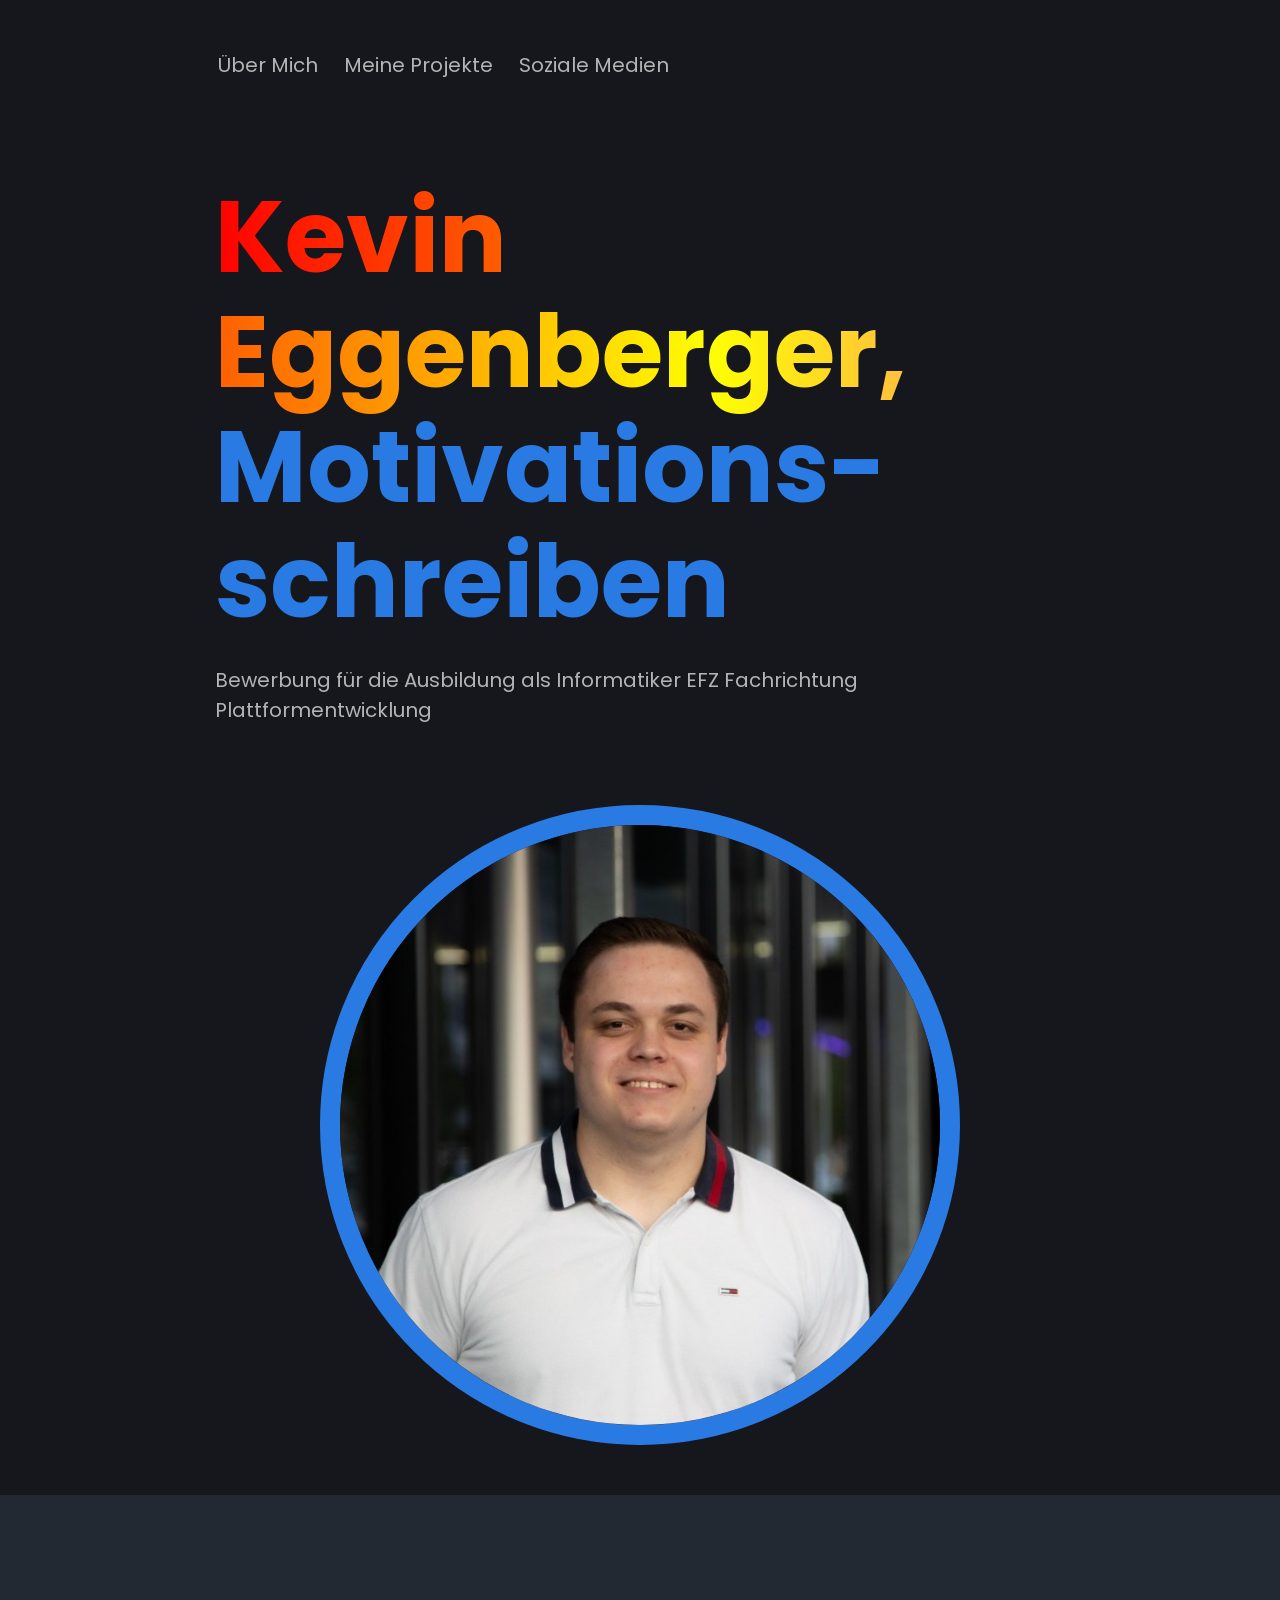
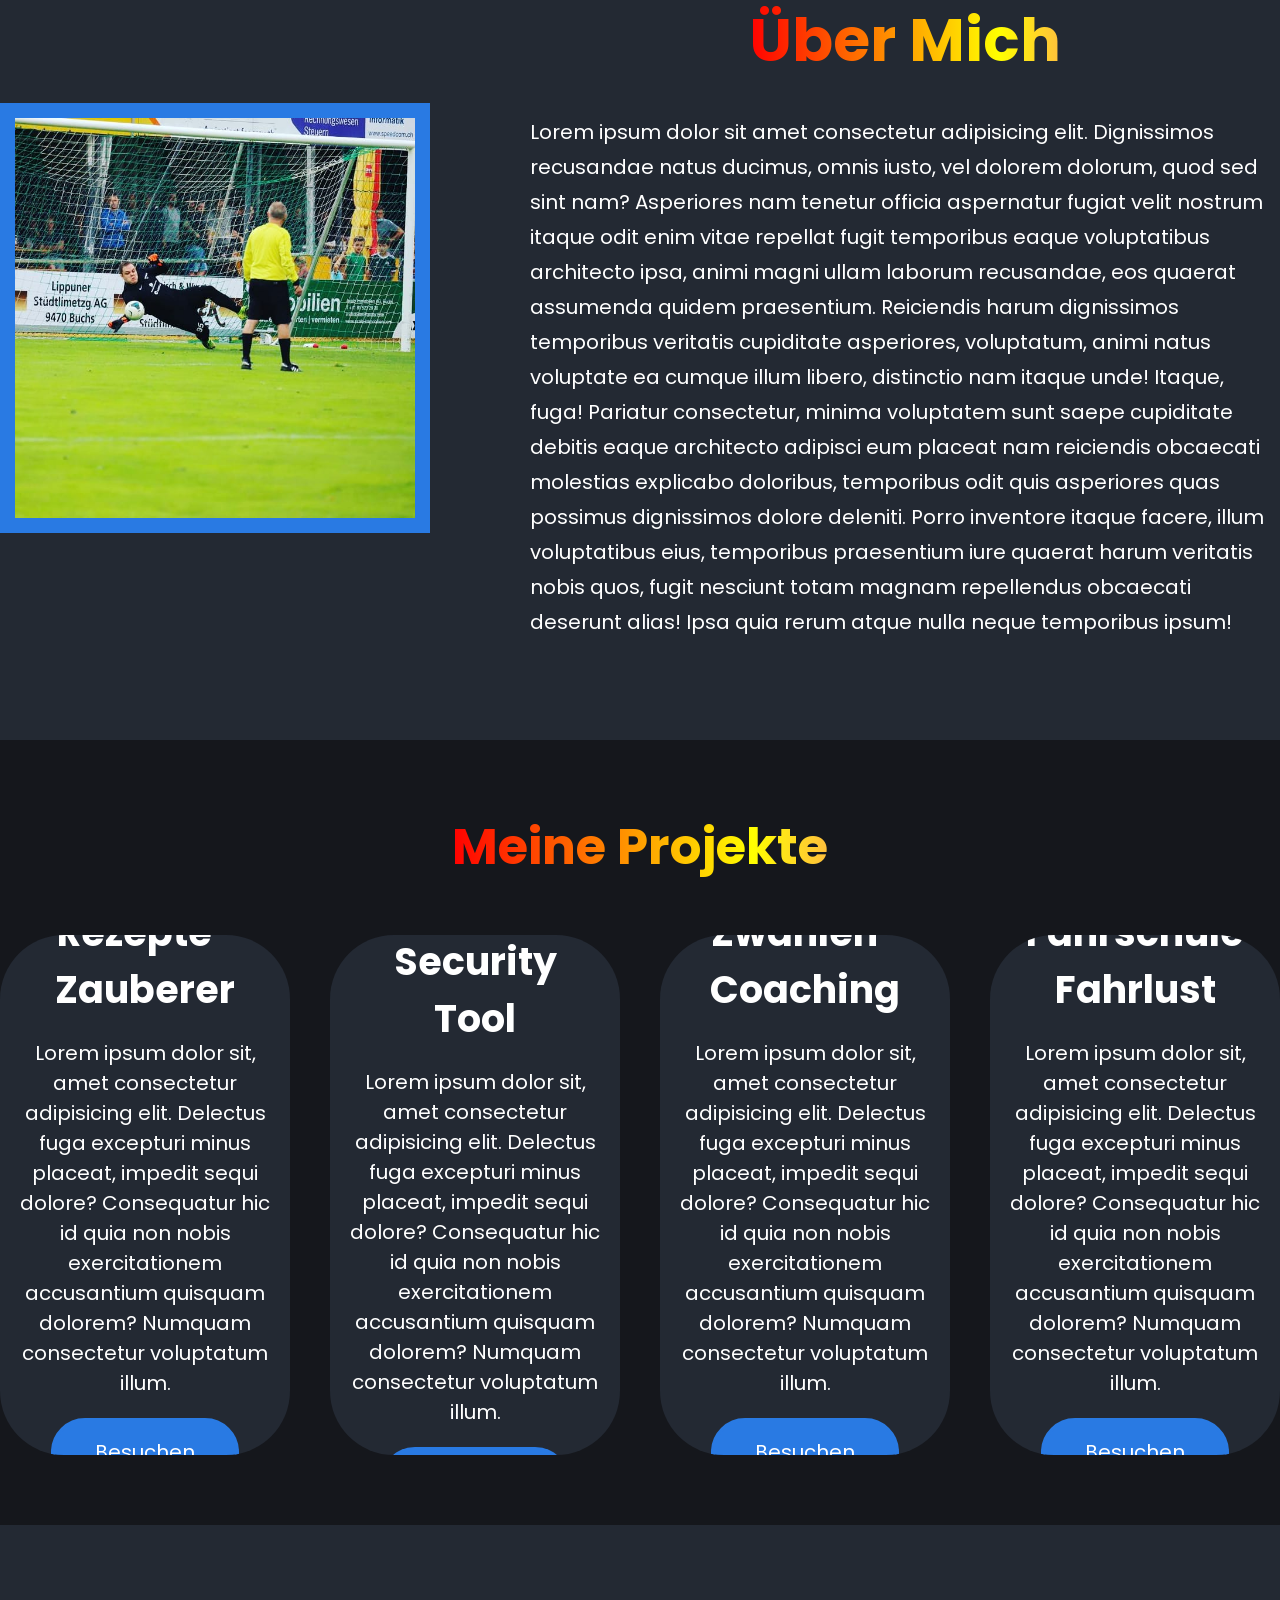
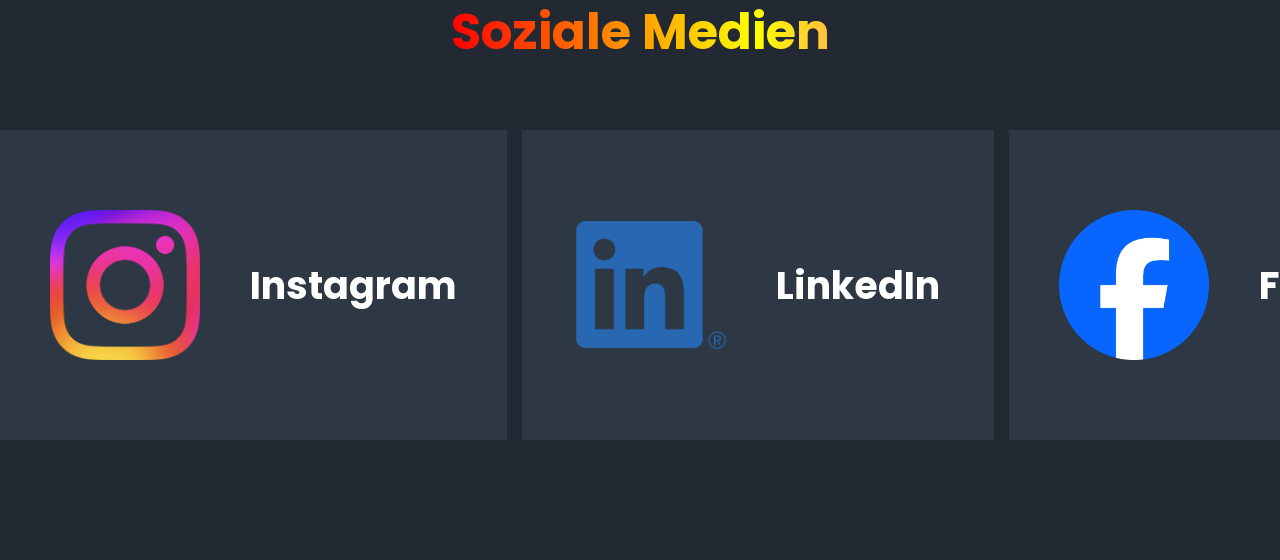
==== index.html @ 4d42ec19 "Rename portfolio.html to index.html for GitHub Pages" ====
<!DOCTYPE html>
<html lang="de">
  <head>
    <meta charset="UTF-8" />
    <meta name="viewport" content="width=device-width, initial-scale=1.0" />
    <title>Portfolio Kevin Eggenberger</title>
    <link rel="stylesheet" href="general_settings.css" />
    <link rel="stylesheet" href="header.css" />
    <link rel="stylesheet" href="about_me.css" />
    <link rel="stylesheet" href="services.css" />
    <link rel="stylesheet" href="top_button.css" />
    <link rel="stylesheet" href="footer.css" />

    <link
      rel="stylesheet"
      href="https://fonts.googleapis.com/css2?family=Material+Symbols+Rounded:opsz,wght,FILL,GRAD@20..48,100..700,0..1,-50..200"
    />
  </head>
  <body>
    <!--backToTopBtn-->
    <button id="backToTopBtn" onclick="scrollToTop()">Back to Top</button>
    <script src="top_button.js"></script>

    <header>
      <div class="header_text">
        <nav>
          <input type="checkbox" id="toggle_button" />
          <label for="toggle_button">
            <span class="material-symbols-rounded">menu</span>
          </label>
          <ul>
            <li><a href="#about_me_section">Über Mich</a></li>
            <li><a href="#projects_section">Meine Projekte</a></li>
            <li><a href="#social_medias_section">Soziale Medien</a></li>
          </ul>
        </nav>
        <h1>
          <span id="gradient-h1">Kevin Eggenberger, <br /></span>
          <span style="color: var(--main-brand-color)"
            >Motivations-<br />schreiben</span
          >
        </h1>
        <p class="subheading">
          Bewerbung für die Ausbildung als Informatiker EFZ Fachrichtung
          Plattformentwicklung<br />
          <br />
        </p>
      </div>
      <div class="circle">
        <img src="images/bewerbungsfoto 800.jpg" alt="Kevin Eggenberger" />
      </div>
    </header>
    <section id="about_me_section">
      <img src="images/werdenbergercup.jpg" alt="This is ME!" />
      <div class="about_me_container">
        <h2><span id="gradient-h2"> Über Mich </span></h2>
        <p>
          Lorem ipsum dolor sit amet consectetur adipisicing elit. Dignissimos
          recusandae natus ducimus, omnis iusto, vel dolorem dolorum, quod sed
          sint nam? Asperiores nam tenetur officia aspernatur fugiat velit
          nostrum itaque odit enim vitae repellat fugit temporibus eaque
          voluptatibus architecto ipsa, animi magni ullam laborum recusandae,
          eos quaerat assumenda quidem praesentium. Reiciendis harum dignissimos
          temporibus veritatis cupiditate asperiores, voluptatum, animi natus
          voluptate ea cumque illum libero, distinctio nam itaque unde! Itaque,
          fuga! Pariatur consectetur, minima voluptatem sunt saepe cupiditate
          debitis eaque architecto adipisci eum placeat nam reiciendis obcaecati
          molestias explicabo doloribus, temporibus odit quis asperiores quas
          possimus dignissimos dolore deleniti. Porro inventore itaque facere,
          illum voluptatibus eius, temporibus praesentium iure quaerat harum
          veritatis nobis quos, fugit nesciunt totam magnam repellendus
          obcaecati deserunt alias! Ipsa quia rerum atque nulla neque temporibus
          ipsum!
        </p>
      </div>
    </section>
    <section id="projects_section">
      <h2><span id="gradient-h2">Meine Projekte</span></h2>
      <div class="flex_container">
        <div class="card" id="animated-border1">
          <h3>Rezepte-Zauberer</h3>
          <p>
            Lorem ipsum dolor sit, amet consectetur adipisicing elit. Delectus
            fuga excepturi minus placeat, impedit sequi dolore? Consequatur hic
            id quia non nobis exercitationem accusantium quisquam dolorem?
            Numquam consectetur voluptatum illum.
          </p>
          <a
            href="https://kevineggenberger.github.io/rezept-zauberer/"
            target="_blank"
            >Besuchen</a
          >
        </div>
        <div class="card" id="animated-border2">
          <h3>Cyber-Security Tool</h3>
          <p>
            Lorem ipsum dolor sit, amet consectetur adipisicing elit. Delectus
            fuga excepturi minus placeat, impedit sequi dolore? Consequatur hic
            id quia non nobis exercitationem accusantium quisquam dolorem?
            Numquam consectetur voluptatum illum.
          </p>
          <a
            href="https://kevineggenberger.github.io/CyberSecurityTool/"
            target="_blank"
            >Besuchen</a
          >
        </div>
        <div class="card" id="animated-border3">
          <h3>Zwahlen-Coaching</h3>
          <p>
            Lorem ipsum dolor sit, amet consectetur adipisicing elit. Delectus
            fuga excepturi minus placeat, impedit sequi dolore? Consequatur hic
            id quia non nobis exercitationem accusantium quisquam dolorem?
            Numquam consectetur voluptatum illum.
          </p>
          <a href="https://www.zwahlen-coaching.ch/" target="_blank"
            >Besuchen</a
          >
        </div>
        <div class="card" id="animated-border4">
          <h3>Fahrschule Fahrlust</h3>
          <p>
            Lorem ipsum dolor sit, amet consectetur adipisicing elit. Delectus
            fuga excepturi minus placeat, impedit sequi dolore? Consequatur hic
            id quia non nobis exercitationem accusantium quisquam dolorem?
            Numquam consectetur voluptatum illum.
          </p>
          <a href="https://www.fahrschule-fahrlust.li/" target="_blank"
            >Besuchen</a
          >
        </div>
      </div>
    </section>
    <footer id="social_medias_section">
      <h2><span id="gradient-h2"> Soziale Medien </span></h2>
      <div class="grid_container">
        <a href="https://www.instagram.com/nivek.egb/" target="_blank">
          <div id="item1" class="grid_item">
            <img
              src="images/Instagram_Glyph_Gradient.png"
              alt="Instagram Logo"
            />
            <div>
              <h3>Instagram</h3>
            </div>
          </div>
        </a>
        <a
          href="https://www.linkedin.com/in/kevin-eggenberger-a21a35196/"
          target="_blank"
        >
          <div id="item2" class="grid_item">
            <img src="images/schmutz.png" alt="LinkedIn Logo" />
            <div>
              <h3>LinkedIn</h3>
            </div>
          </div>
        </a>
        <a
          href="https://www.facebook.com/kevin.eggenberger.3/?locale=de_DE"
          target="_blank"
        >
          <div id="item4" class="grid_item">
            <img src="images/Facebook_Logo_Primary.png" alt="LinkedIn Logo" />
            <div>
              <h3>Facebook</h3>
            </div>
          </div>
        </a>
      </div>
    </footer>
  </body>
</html>

<!-- weitere Anpassungen:
 Meine Projekte auf Github hochladen und verlinken auf diese CTA's
  Im Footer die Social Media Icons verlinken auf meine Profile
  Im About Me Abschnitt noch mehr über mich schreiben
  Im Header evtl. noch ein paar Animationen einbauen
  Favicon hinzufügen
-->
---- general_settings.css ----
@import url('https://fonts.googleapis.com/css2?family=Poppins:ital,wght@0,100;0,200;0,300;0,400;0,500;0,600;0,700;0,800;0,900;1,100;1,200;1,300;1,400;1,500;1,600;1,700;1,800;1,900&display=swap');
:root{
    --main-brand-color: #297ae3;
    --primary-color: #15171C;
    --secondary-color: #232933;
    --light-secondary-color: #2E3744;
    --text-color: white;
    --secondary-text-color: #B3B4B6;
}
*{
    margin: 0;
    padding: 0;
}
body{
    min-height: 100vh;
    background-color: var(--primary-color);
    font-family: 'Poppins', sans-serif;
    font-size: 20px;
    color: var(--text-color);
}
h1{
    font-size: 100px;
    line-height: 115%;
}
h3{
    font-size: 38px;
}
.subheading{
    margin-top: 25px;
    color: var(--secondary-text-color);
}
@media(max-width: 800px){
    h1{
        font-size: 12vw;
        text-align: center;
    }
    .subheading{
        text-align: center;
    }
}
---- header.css ----
header{
    padding: 50px 25px;
    display: flex;
    justify-content: center;
    align-items: center;
    gap: 0px;
    flex-wrap: wrap;
}
.header_text{
    width: 850px;
    margin-bottom: 50px;
}
#gradient-h1{
    background: linear-gradient(90deg, #ff0000, #ffff00, #ff00f3, #0033ff, #ff00c4, #ff0000);
    background-size: 400%;
    -webkit-text-fill-color: transparent;
    -webkit-background-clip: text;
    background-clip: text;
    animation: animate 10s linear infinite;
}
@keyframes animate{
    0%{
        background-position: 0%;
    }
    100%{
        background-position: 400%;
    }
}
.circle{
    height: 600px;
    width: 600px;

    max-height: 80vw;
    max-width: 80vw;

    overflow: hidden;
    border-radius: 50%;
    border: 20px solid var(--main-brand-color);

    display: flex;
    justify-content: center;
    align-items: center;
}
.circle img{
    width: 110%;
}
nav{
    margin-bottom: 100px;
}
nav ul{
    list-style: none;
    display: flex;
    gap: 20px;
}
nav a{
    color: var(--secondary-text-color);
    text-decoration: none;
    position: relative;
    padding: 3px;
}
nav a:hover{
    color: var(--text-color);
}
nav a::after{
    content: '';
    height: 2px;
    width: 0%;
    background: var(--main-brand-color);
    position: absolute;
    bottom: 0;
    left: 0;
    transition: 150ms ease-in-out;
}
nav a:hover::after{
    width: 100%;
}
#toggle_button{
    display: none;
}
label[for="toggle_button"]{
    display: none;
}
label[for="toggle_button"]{
    font-size: 40px;
}
@media(max-width: 800px){
    nav{
        position: fixed;
        top: 0;
        left: 0;
        background-color: var(--secondary-color);
        padding: 15px;
        border-radius: 0 0 25px 0;
    }
    nav ul{
        display: none;
        flex-direction: column;
    }
    #toggle_button:checked ~ ul{
        display: flex;
    }
    label[for="toggle_button"]{
        display: block;
    }
}
---- about_me.css ----
#gradient-h2{
    background: linear-gradient(90deg, #ff0000, #ffff00, #ff00f3, #0033ff, #ff00c4, #ff0000);
    background-size: 400%;
    -webkit-text-fill-color: transparent;
    -webkit-background-clip: text;
    background-clip: text;
    animation: animate 10s linear infinite;
}


#about_me_section{
    padding: 100px 0;
    background-color: var(--secondary-color);
    display: flex;
    justify-content: center;
    align-items: center;
    gap: 100px;
    flex-wrap: wrap-reverse;
}


.about_me_container{
    width: 750px;
    max-width: 90%;
}
#about_me_section img{
    width: 400px;
    max-width: calc(90% - 30px);
    border: 15px solid var(--main-brand-color);
}
.about_me_container h2{
    font-size: 60px;
    text-align: center;
    margin-bottom: 30px;
}
.about_me_container p{
    text-align: left;
    line-height: 175%;
}
@media(max-width: 800px){
    #about_me_section{
        padding: 50px 0;    
    }
    .about_me_container h2{
        text-align: center;
        font-size: 12vw;
    }
}
---- services.css ----
#projects_section {
  padding: 70px 0;
  background-color: var(--primary-color);
}
#projects_section h2 {
  font-size: 50px;
  text-align: center;
}
.flex_container {
  margin-top: 50px;
  display: flex;
  gap: 40px;
  justify-content: center;
  flex-wrap: nowrap;
}

.card {
  height: 400px;
  width: 350px;
  max-width: calc(90% - 40px);
  background-color: var(--secondary-color);
  border-radius: 4rem;
  padding: 60px 20px;

  overflow: hidden;
  display: flex;
  flex-direction: column;
  justify-content: center;
  gap: 20px;
  position: relative;
}
.card * {
  text-align: center;
}
#animated-border1::before,
#animated-border2::before,
#animated-border3::before {
  content: "";
  position: absolute;
  top: -6px;
  left: -6px;
  height: calc(100% + 24px);
  width: calc(100% + 24px);
  background-color: red;
  z-index: -1;
  opacity: 0.5;
  transition: 0.3s;
  animation: animate-card 2s linear infinite;
  box-sizing: border-box;
}
#animated-border1:hover::before,
#animated-border2:hover::before,
#animated-border3:hover::before {
  height: calc(100% + 24px);
  width: calc(100% + 24px);
}
@keyframes animate-card {
  50% {
    filter: hue-rotate(350deg);
  }
}

.card a {
  background-color: var(--main-brand-color);
  width: min-content;
  padding: 15px 40px;
  border-radius: 50px;
  margin: 0 auto;
  text-decoration: none;
  color: var(--text-color);
  border: 4px solid var(--main-brand-color);
  transition: 150ms ease-in-out;
}
.card a:hover {
  background: transparent;
}
@media (max-width: 500px) {
  #projects_section h2 {
    font-size: 12vw;
  }
}
---- top_button.css ----
#backToTopBtn {
    font-family: 'Poppins', sans-serif;
    display: none;
    position: fixed;
    bottom: 20px;
    right: 20px;
    background-color: var(--main-brand-color);
    color: #fff;
    border: none;
    border-radius: 5px;
    padding: 10px 15px;
    cursor: pointer;
}
---- footer.css ----
footer {
  padding: 70px 0;
  background-color: var(--secondary-color);
}
footer h2 {
  font-size: 50px;
  text-align: center;
}
.grid_container {
  margin: 60px auto;
  width: 1500px;
  display: grid;
  grid-template-columns: 1fr 1fr 1fr;
  grid-template-rows: 300px;
  gap: 15px;
  grid-template-areas: "item1 item2 item4";
}
.grid_container a {
  text-decoration: none;
  color: inherit;
}
.grid_item {
  background-color: var(--light-secondary-color);
  display: flex;
  justify-content: center;
  align-items: center;
  padding: 50px;
  gap: 50px;
  height: 70%;
}
.grid_item img {
  max-height: 150px;
  max-width: 150px;
}
#item1 {
  grid-area: item1;
}
#item2 {
  grid-area: item2;
}
#item3 {
  grid-area: item3;
}
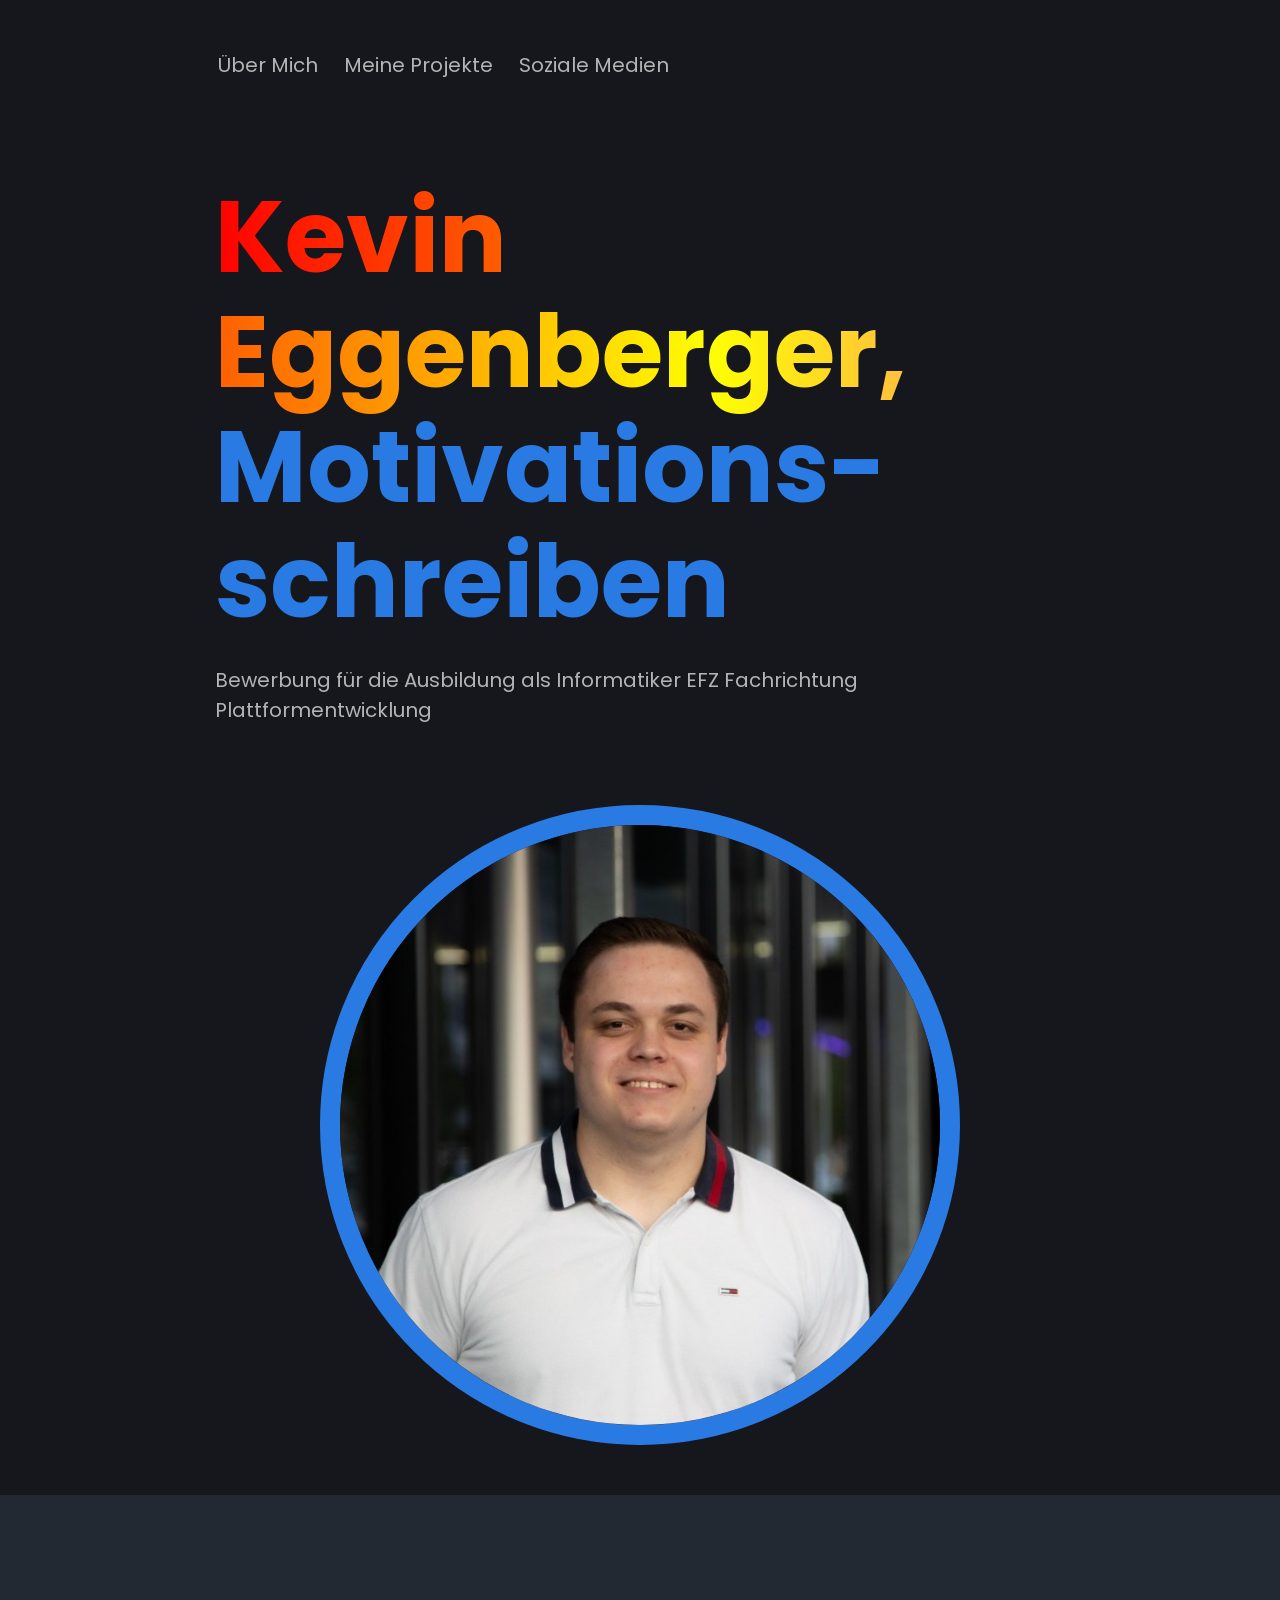
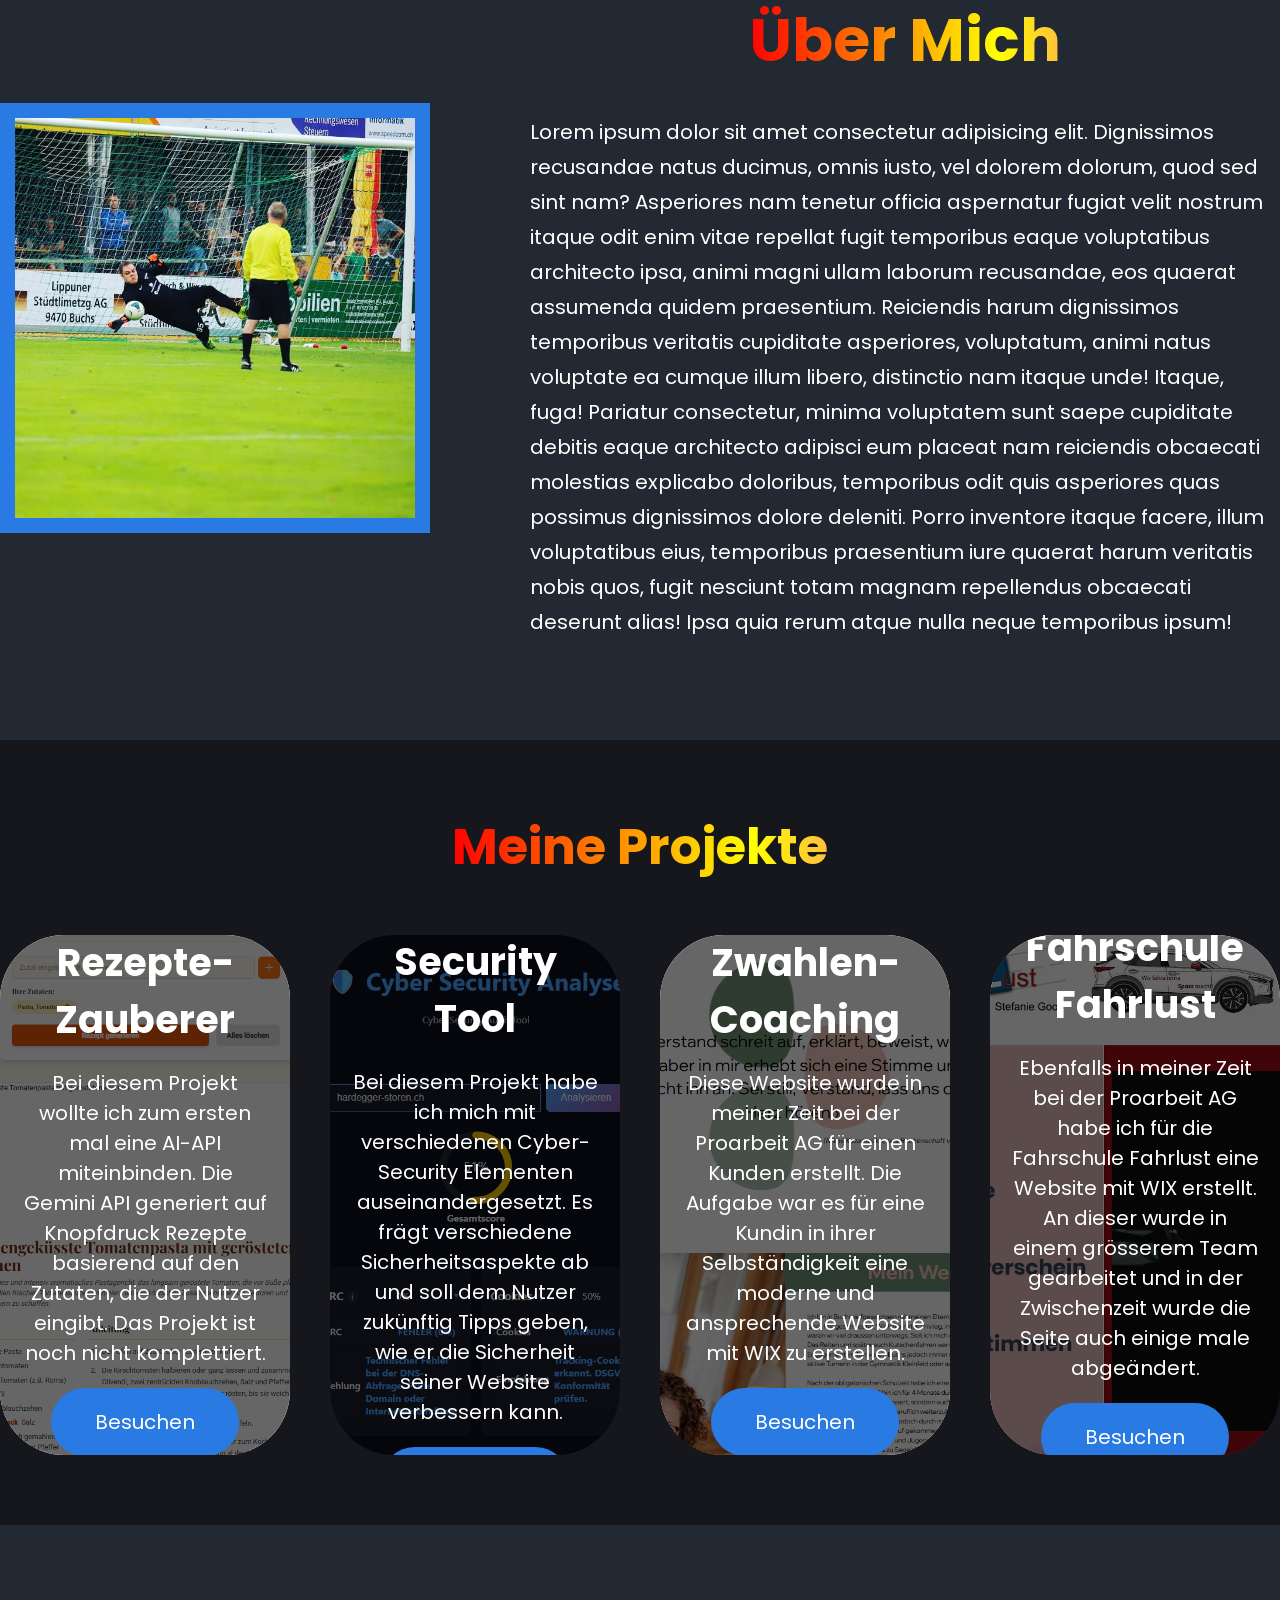
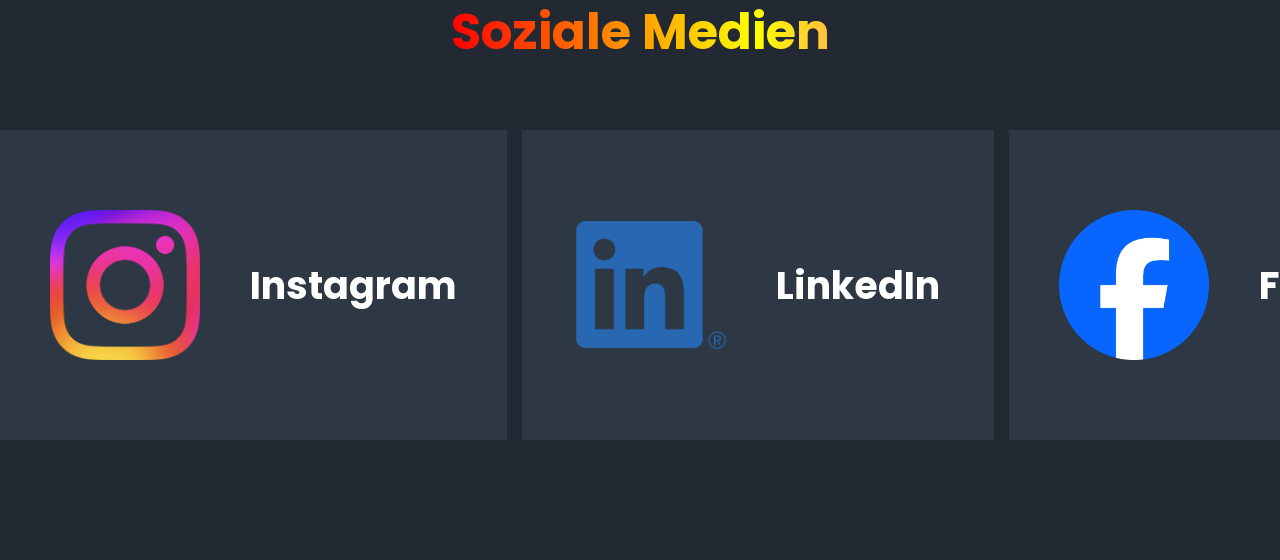
==== commit 45275974: "UI/UX and Text Changes" ====
--- a/index.html
+++ b/index.html
@@ -1,4 +1,4 @@
-<!DOCTYPE html>
+<!doctype html>
 <html lang="de">
   <head>
     <meta charset="UTF-8" />
@@ -77,13 +77,17 @@
     <section id="projects_section">
       <h2><span id="gradient-h2">Meine Projekte</span></h2>
       <div class="flex_container">
-        <div class="card" id="animated-border1">
-          <h3>Rezepte-Zauberer</h3>
+        <div
+          class="card"
+          id="animated-border1"
+          style="background-image: url(&quot;images/Rezepte-Zauberer.png&quot;)"
+        >
+          <h3 style="text-align: center">Rezepte-Zauberer</h3>
           <p>
-            Lorem ipsum dolor sit, amet consectetur adipisicing elit. Delectus
-            fuga excepturi minus placeat, impedit sequi dolore? Consequatur hic
-            id quia non nobis exercitationem accusantium quisquam dolorem?
-            Numquam consectetur voluptatum illum.
+            Bei diesem Projekt wollte ich zum ersten mal eine AI-API
+            miteinbinden. Die Gemini API generiert auf Knopfdruck Rezepte
+            basierend auf den Zutaten, die der Nutzer eingibt. Das Projekt ist
+            noch nicht komplettiert.
           </p>
           <a
             href="https://kevineggenberger.github.io/rezept-zauberer/"
@@ -91,13 +95,17 @@
             >Besuchen</a
           >
         </div>
-        <div class="card" id="animated-border2">
-          <h3>Cyber-Security Tool</h3>
+        <div
+          class="card"
+          id="animated-border2"
+          style="background-image: url(&quot;images/Cyber-Sec.png&quot;)"
+        >
+          <h3 style="text-align: center">Cyber-Security Tool</h3>
           <p>
-            Lorem ipsum dolor sit, amet consectetur adipisicing elit. Delectus
-            fuga excepturi minus placeat, impedit sequi dolore? Consequatur hic
-            id quia non nobis exercitationem accusantium quisquam dolorem?
-            Numquam consectetur voluptatum illum.
+            Bei diesem Projekt habe ich mich mit verschiedenen Cyber-Security
+            Elementen auseinandergesetzt. Es frägt verschiedene
+            Sicherheitsaspekte ab und soll dem Nutzer zukünftig Tipps geben, wie
+            er die Sicherheit seiner Website verbessern kann.
           </p>
           <a
             href="https://kevineggenberger.github.io/CyberSecurityTool/"
@@ -105,25 +113,35 @@
             >Besuchen</a
           >
         </div>
-        <div class="card" id="animated-border3">
-          <h3>Zwahlen-Coaching</h3>
+        <div
+          class="card"
+          id="animated-border3"
+          style="background-image: url(&quot;images/Zwahlen-Coaching.png&quot;)"
+        >
+          <h3 style="text-align: center">Zwahlen-Coaching</h3>
           <p>
-            Lorem ipsum dolor sit, amet consectetur adipisicing elit. Delectus
-            fuga excepturi minus placeat, impedit sequi dolore? Consequatur hic
-            id quia non nobis exercitationem accusantium quisquam dolorem?
-            Numquam consectetur voluptatum illum.
+            Diese Website wurde in meiner Zeit bei der Proarbeit AG für einen
+            Kunden erstellt. Die Aufgabe war es für eine Kundin in ihrer
+            Selbständigkeit eine moderne und ansprechende Website mit WIX zu
+            erstellen.
           </p>
           <a href="https://www.zwahlen-coaching.ch/" target="_blank"
             >Besuchen</a
           >
         </div>
-        <div class="card" id="animated-border4">
-          <h3>Fahrschule Fahrlust</h3>
+        <div
+          class="card"
+          id="animated-border4"
+          style="
+            background-image: url(&quot;images/Fahrschule-Fahrlust.png&quot;);
+          "
+        >
+          <h3 style="text-align: center">Fahrschule Fahrlust</h3>
           <p>
-            Lorem ipsum dolor sit, amet consectetur adipisicing elit. Delectus
-            fuga excepturi minus placeat, impedit sequi dolore? Consequatur hic
-            id quia non nobis exercitationem accusantium quisquam dolorem?
-            Numquam consectetur voluptatum illum.
+            Ebenfalls in meiner Zeit bei der Proarbeit AG habe ich für die
+            Fahrschule Fahrlust eine Website mit WIX erstellt. An dieser wurde
+            in einem grösserem Team gearbeitet und in der Zwischenzeit wurde die
+            Seite auch einige male abgeändert.
           </p>
           <a href="https://www.fahrschule-fahrlust.li/" target="_blank"
             >Besuchen</a
--- a/header.css
+++ b/header.css
@@ -1,105 +1,117 @@
-header{
-    padding: 50px 25px;
+header {
+  padding: 50px 25px;
+  display: flex;
+  justify-content: center;
+  align-items: center;
+  gap: 0px;
+  flex-wrap: wrap;
+}
+.header_text {
+  width: 850px;
+  margin-bottom: 50px;
+}
+#gradient-h1 {
+  background: linear-gradient(
+    90deg,
+    #ff0000,
+    #ffff00,
+    #ff00f3,
+    #0033ff,
+    #ff00c4,
+    #ff0000
+  );
+  background-size: 400%;
+  -webkit-text-fill-color: transparent;
+  -webkit-background-clip: text;
+  background-clip: text;
+  animation: animate 10s linear infinite;
+}
+@keyframes animate {
+  0% {
+    background-position: 0%;
+  }
+  100% {
+    background-position: 400%;
+  }
+}
+.circle {
+  height: 600px;
+  width: 600px;
+
+  max-height: 80vw;
+  max-width: 80vw;
+
+  overflow: hidden;
+  border-radius: 50%;
+  border: 20px solid var(--main-brand-color);
+
+  display: flex;
+  justify-content: center;
+  align-items: center;
+}
+.circle img {
+  width: 110%;
+}
+nav {
+  margin-bottom: 100px;
+}
+nav ul {
+  list-style: none;
+  display: flex;
+  gap: 20px;
+}
+nav a {
+  color: var(--secondary-text-color);
+  text-decoration: none;
+  position: relative;
+  padding: 3px;
+}
+nav a:hover {
+  color: var(--text-color);
+}
+nav a::after {
+  content: "";
+  height: 2px;
+  width: 0%;
+  background: var(--main-brand-color);
+  position: absolute;
+  bottom: 0;
+  left: 0;
+  transition: 150ms ease-in-out;
+}
+nav a:hover::after {
+  width: 100%;
+}
+#toggle_button {
+  display: none;
+}
+label[for="toggle_button"] {
+  display: none;
+}
+label[for="toggle_button"] {
+  font-size: 40px;
+}
+@media (max-width: 800px) {
+  nav {
+    position: fixed;
+    top: 0;
+    left: 0;
+    background-color: var(--secondary-color);
+    padding: 15px;
+    border-radius: 0 0 25px 0;
+    z-index: 1000;
+    border: 1px solid var(--main-brand-color);
+  }
+  nav ul {
+    display: none;
+    flex-direction: column;
+  }
+  #toggle_button:checked ~ ul {
     display: flex;
-    justify-content: center;
-    align-items: center;
-    gap: 0px;
-    flex-wrap: wrap;
+  }
+  label[for="toggle_button"] {
+    display: block;
+    position: relative;
+    z-index: 1001;
+  }
 }
-.header_text{
-    width: 850px;
-    margin-bottom: 50px;
-}
-#gradient-h1{
-    background: linear-gradient(90deg, #ff0000, #ffff00, #ff00f3, #0033ff, #ff00c4, #ff0000);
-    background-size: 400%;
-    -webkit-text-fill-color: transparent;
-    -webkit-background-clip: text;
-    background-clip: text;
-    animation: animate 10s linear infinite;
-}
-@keyframes animate{
-    0%{
-        background-position: 0%;
-    }
-    100%{
-        background-position: 400%;
-    }
-}
-.circle{
-    height: 600px;
-    width: 600px;
-
-    max-height: 80vw;
-    max-width: 80vw;
-
-    overflow: hidden;
-    border-radius: 50%;
-    border: 20px solid var(--main-brand-color);
-
-    display: flex;
-    justify-content: center;
-    align-items: center;
-}
-.circle img{
-    width: 110%;
-}
-nav{
-    margin-bottom: 100px;
-}
-nav ul{
-    list-style: none;
-    display: flex;
-    gap: 20px;
-}
-nav a{
-    color: var(--secondary-text-color);
-    text-decoration: none;
-    position: relative;
-    padding: 3px;
-}
-nav a:hover{
-    color: var(--text-color);
-}
-nav a::after{
-    content: '';
-    height: 2px;
-    width: 0%;
-    background: var(--main-brand-color);
-    position: absolute;
-    bottom: 0;
-    left: 0;
-    transition: 150ms ease-in-out;
-}
-nav a:hover::after{
-    width: 100%;
-}
-#toggle_button{
-    display: none;
-}
-label[for="toggle_button"]{
-    display: none;
-}
-label[for="toggle_button"]{
-    font-size: 40px;
-}
-@media(max-width: 800px){
-    nav{
-        position: fixed;
-        top: 0;
-        left: 0;
-        background-color: var(--secondary-color);
-        padding: 15px;
-        border-radius: 0 0 25px 0;
-    }
-    nav ul{
-        display: none;
-        flex-direction: column;
-    }
-    #toggle_button:checked ~ ul{
-        display: flex;
-    }
-    label[for="toggle_button"]{
-        display: block;
-    }
-}
--- a/services.css
+++ b/services.css
@@ -19,6 +19,8 @@
   width: 350px;
   max-width: calc(90% - 40px);
   background-color: var(--secondary-color);
+  background-size: cover;
+  background-position: center;
   border-radius: 4rem;
   padding: 60px 20px;
 
@@ -29,35 +31,24 @@
   gap: 20px;
   position: relative;
 }
-.card * {
-  text-align: center;
-}
-#animated-border1::before,
-#animated-border2::before,
-#animated-border3::before {
+
+.card::after {
   content: "";
   position: absolute;
-  top: -6px;
-  left: -6px;
-  height: calc(100% + 24px);
-  width: calc(100% + 24px);
-  background-color: red;
-  z-index: -1;
-  opacity: 0.5;
-  transition: 0.3s;
-  animation: animate-card 2s linear infinite;
-  box-sizing: border-box;
+  top: 0;
+  left: 0;
+  width: 100%;
+  height: 100%;
+  background-color: rgba(0, 0, 0, 0.6);
+  pointer-events: none;
+  z-index: 0;
+  border-radius: 4rem;
 }
-#animated-border1:hover::before,
-#animated-border2:hover::before,
-#animated-border3:hover::before {
-  height: calc(100% + 24px);
-  width: calc(100% + 24px);
-}
-@keyframes animate-card {
-  50% {
-    filter: hue-rotate(350deg);
-  }
+
+.card > * {
+  position: relative;
+  z-index: 1;
+  text-align: center;
 }
 
 .card a {
@@ -78,4 +69,19 @@
   #projects_section h2 {
     font-size: 12vw;
   }
+  .flex_container {
+    flex-wrap: wrap;
+    gap: 20px;
+    padding: 0 15px;
+    justify-content: center;
+  }
+  .card {
+    height: auto;
+    min-height: 280px;
+    width: 100%;
+    max-width: 100%;
+    padding: 50px 30px;
+    margin: 0 auto;
+    overflow: visible;
+  }
 }
--- a/top_button.css
+++ b/top_button.css
@@ -1,13 +1,14 @@
 #backToTopBtn {
-    font-family: 'Poppins', sans-serif;
-    display: none;
-    position: fixed;
-    bottom: 20px;
-    right: 20px;
-    background-color: var(--main-brand-color);
-    color: #fff;
-    border: none;
-    border-radius: 5px;
-    padding: 10px 15px;
-    cursor: pointer;
-}+  font-family: "Poppins", sans-serif;
+  display: none;
+  position: fixed;
+  bottom: 20px;
+  right: 20px;
+  background-color: var(--main-brand-color);
+  color: #fff;
+  border: none;
+  border-radius: 5px;
+  padding: 10px 15px;
+  cursor: pointer;
+  z-index: 999;
+}
--- a/footer.css
+++ b/footer.css
@@ -14,6 +14,33 @@
   grid-template-rows: 300px;
   gap: 15px;
   grid-template-areas: "item1 item2 item4";
+}
+@media (max-width: 768px) {
+  .grid_container {
+    width: 90%;
+    grid-template-columns: 1fr;
+    grid-template-rows: auto;
+    gap: 15px;
+    grid-template-areas: "item1" "item2" "item4";
+  }
+  .grid_item {
+    padding: 15px;
+    gap: 10px;
+    height: auto;
+    min-height: 60px;
+    justify-content: center;
+    align-items: center;
+  }
+  .grid_item img {
+    max-height: 50px;
+    max-width: 50px;
+  }
+  .grid_item > div {
+    display: none;
+  }
+  footer h2 {
+    font-size: 10vw;
+  }
 }
 .grid_container a {
   text-decoration: none;
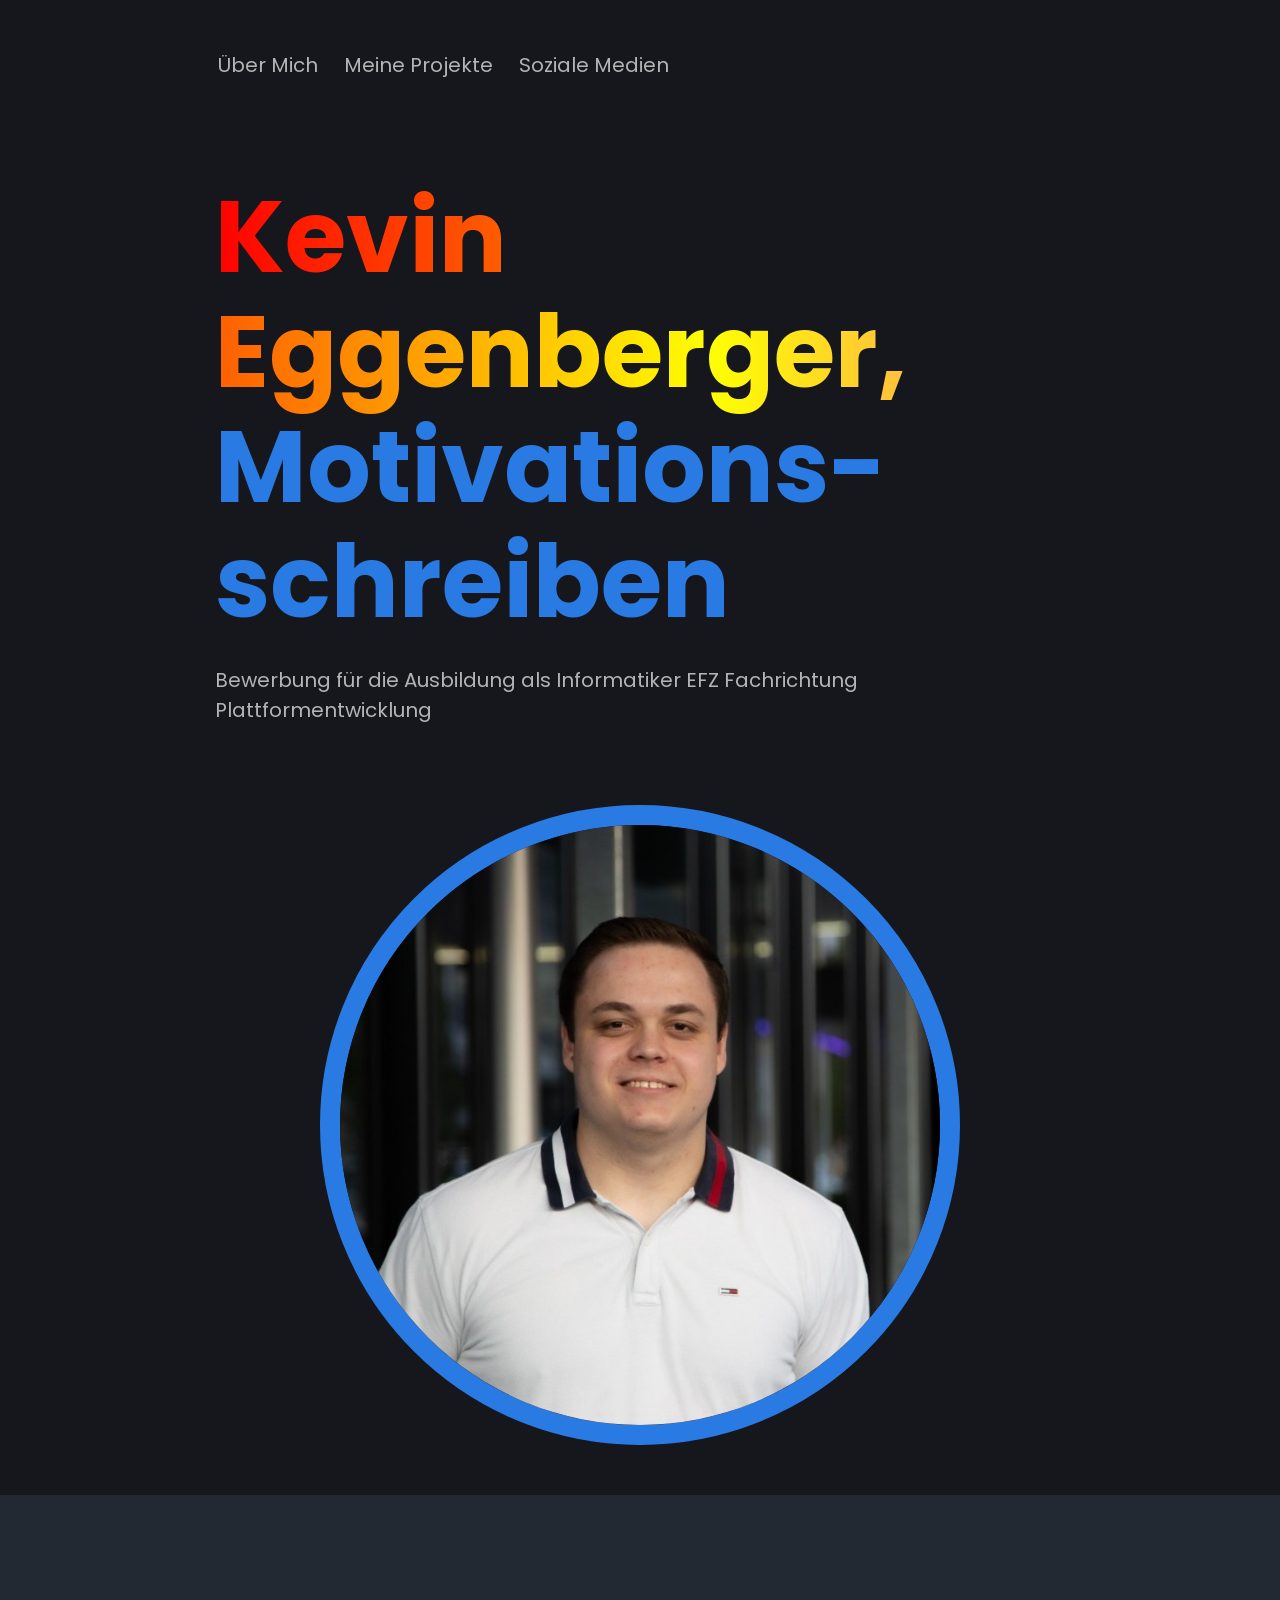
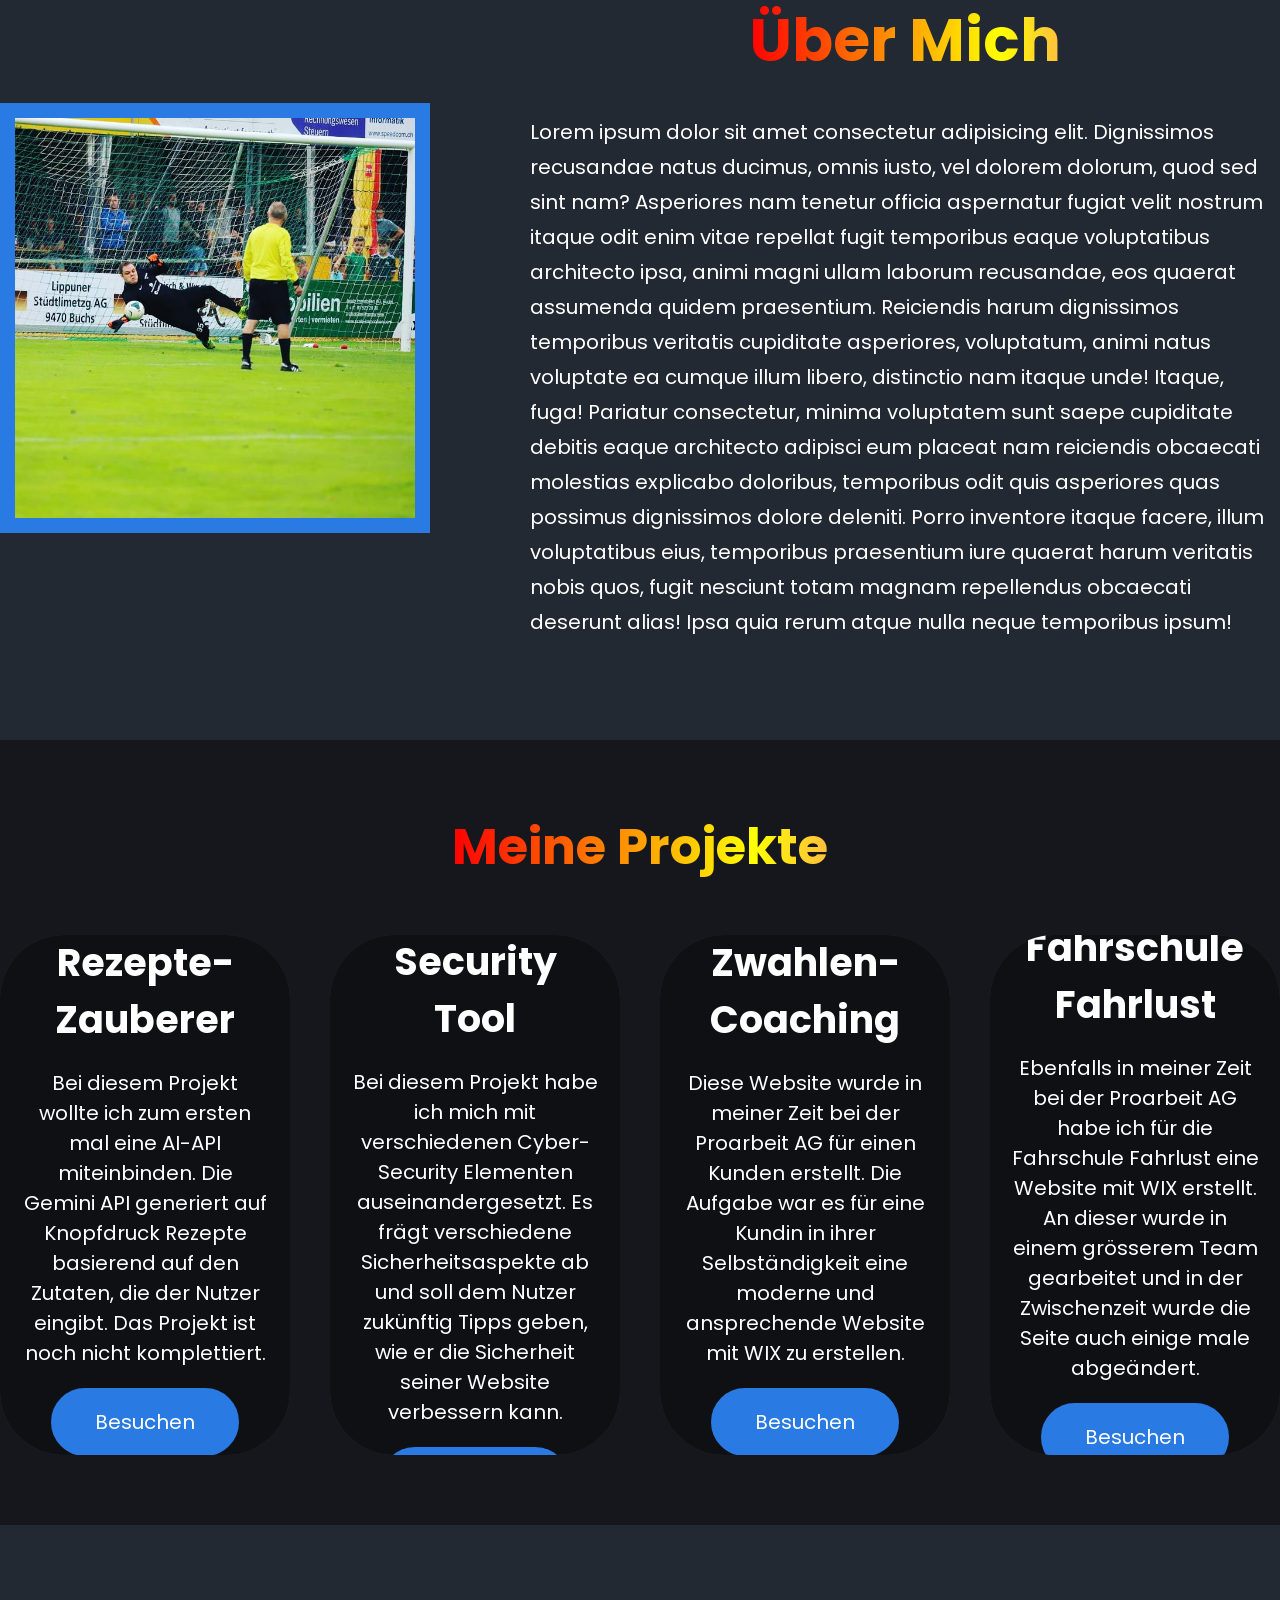
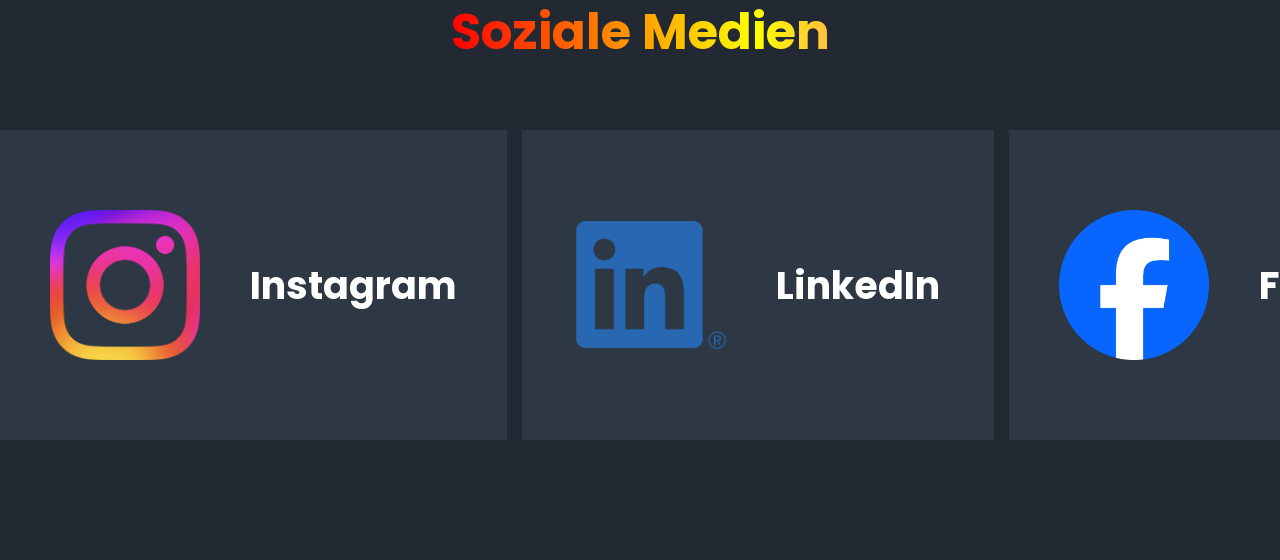
==== commit 9d6a82de: "Path fix" ====
--- a/index.html
+++ b/index.html
@@ -80,7 +80,9 @@
         <div
           class="card"
           id="animated-border1"
-          style="background-image: url(&quot;images/Rezepte-Zauberer.png&quot;)"
+          style="
+            background-image: url(&quot;/Portfolio/images/Rezepte-Zauberer.png&quot;);
+          "
         >
           <h3 style="text-align: center">Rezepte-Zauberer</h3>
           <p>
@@ -98,7 +100,9 @@
         <div
           class="card"
           id="animated-border2"
-          style="background-image: url(&quot;images/Cyber-Sec.png&quot;)"
+          style="
+            background-image: url(&quot;/Portfolio/images/Cyber-Sec.png&quot;);
+          "
         >
           <h3 style="text-align: center">Cyber-Security Tool</h3>
           <p>
@@ -116,7 +120,9 @@
         <div
           class="card"
           id="animated-border3"
-          style="background-image: url(&quot;images/Zwahlen-Coaching.png&quot;)"
+          style="
+            background-image: url(&quot;/Portfolio/images/Zwahlen-Coaching.png&quot;);
+          "
         >
           <h3 style="text-align: center">Zwahlen-Coaching</h3>
           <p>
@@ -133,7 +139,7 @@
           class="card"
           id="animated-border4"
           style="
-            background-image: url(&quot;images/Fahrschule-Fahrlust.png&quot;);
+            background-image: url(&quot;/Portfolio/images/Fahrschule-Fahrlust.png&quot;);
           "
         >
           <h3 style="text-align: center">Fahrschule Fahrlust</h3>
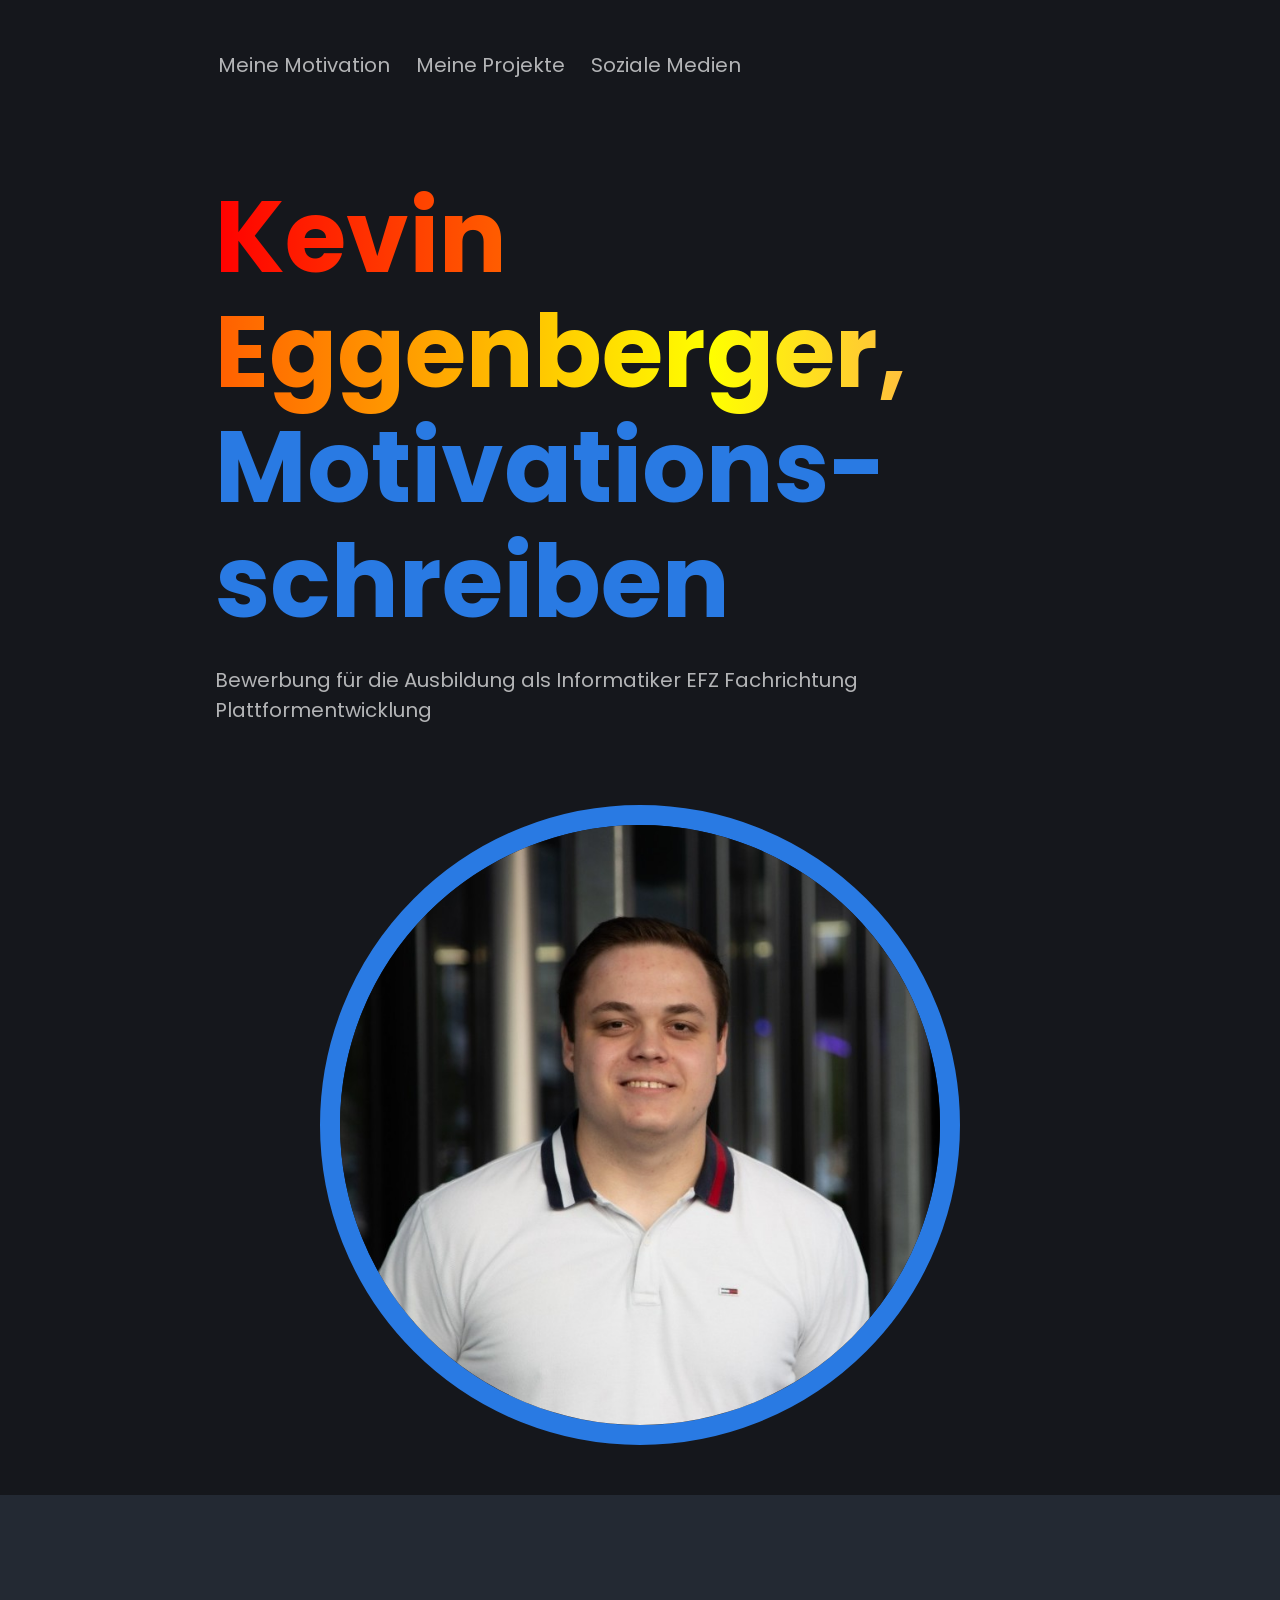
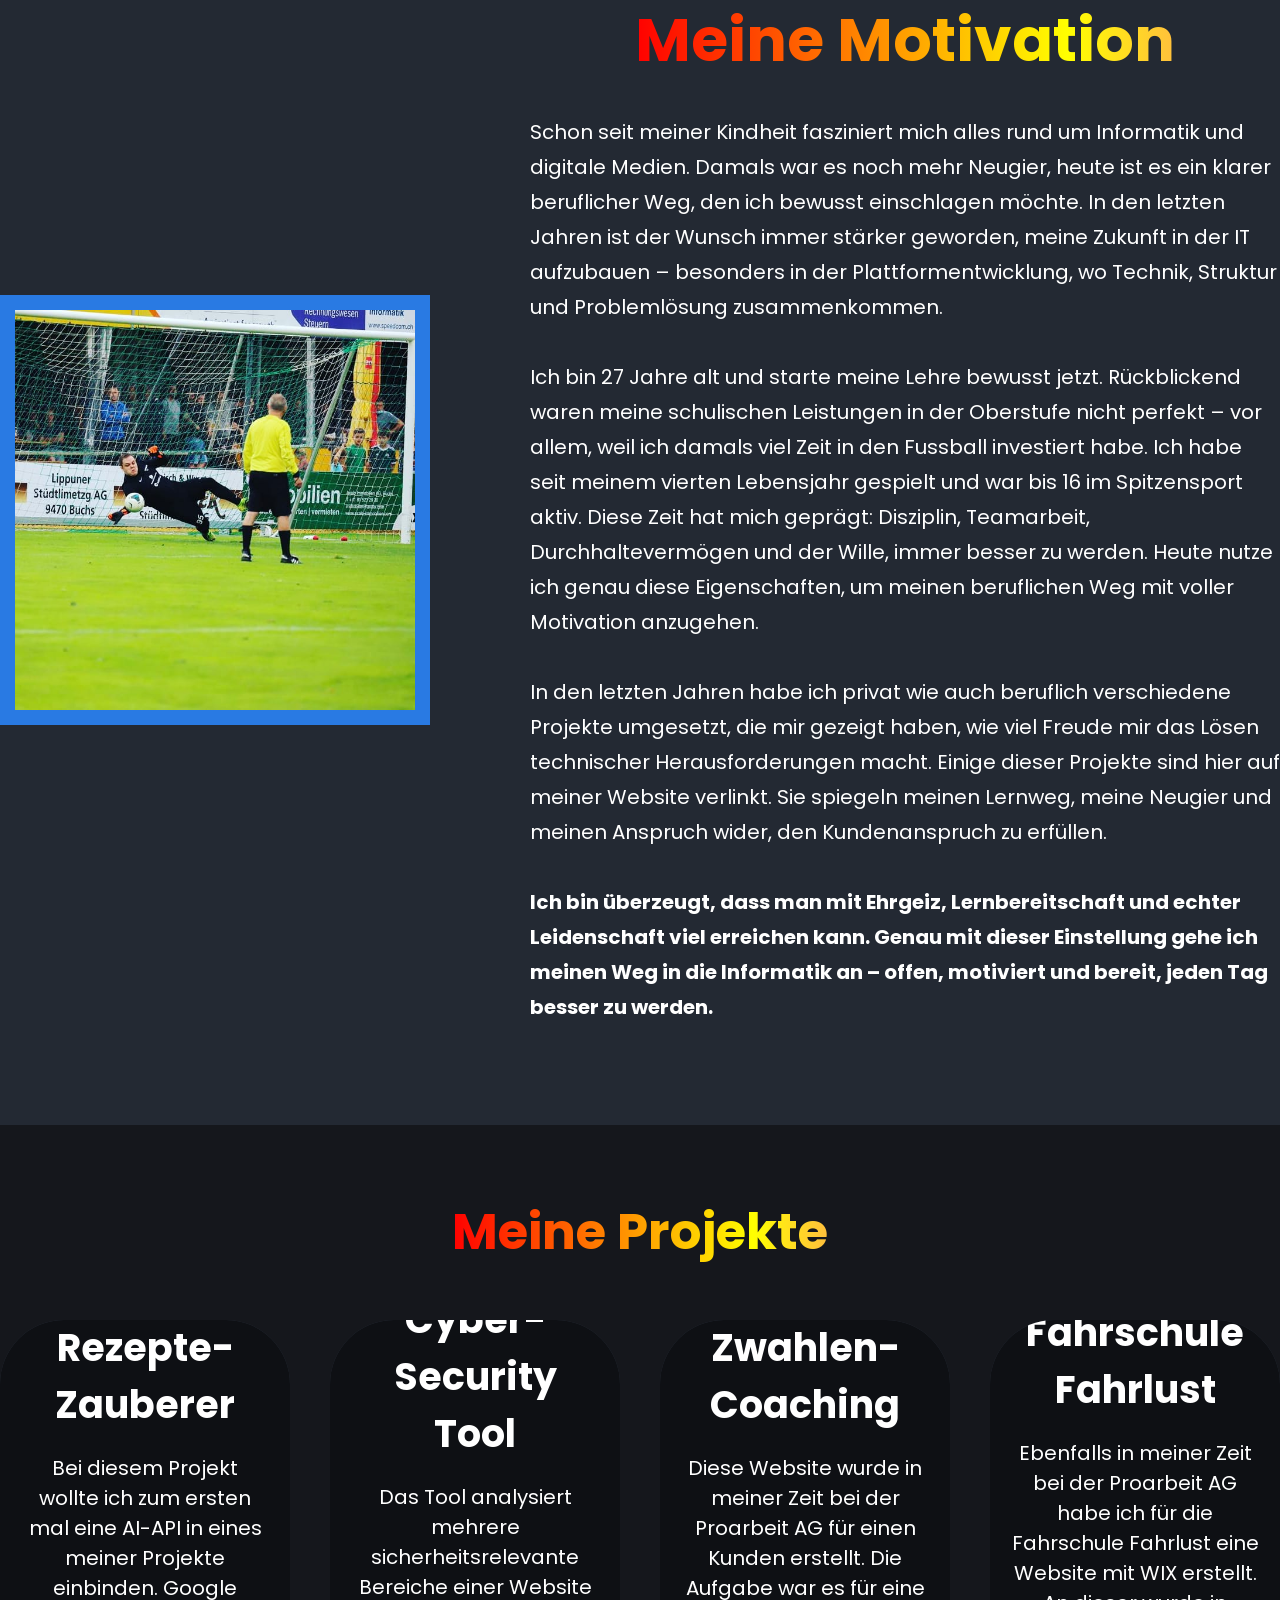
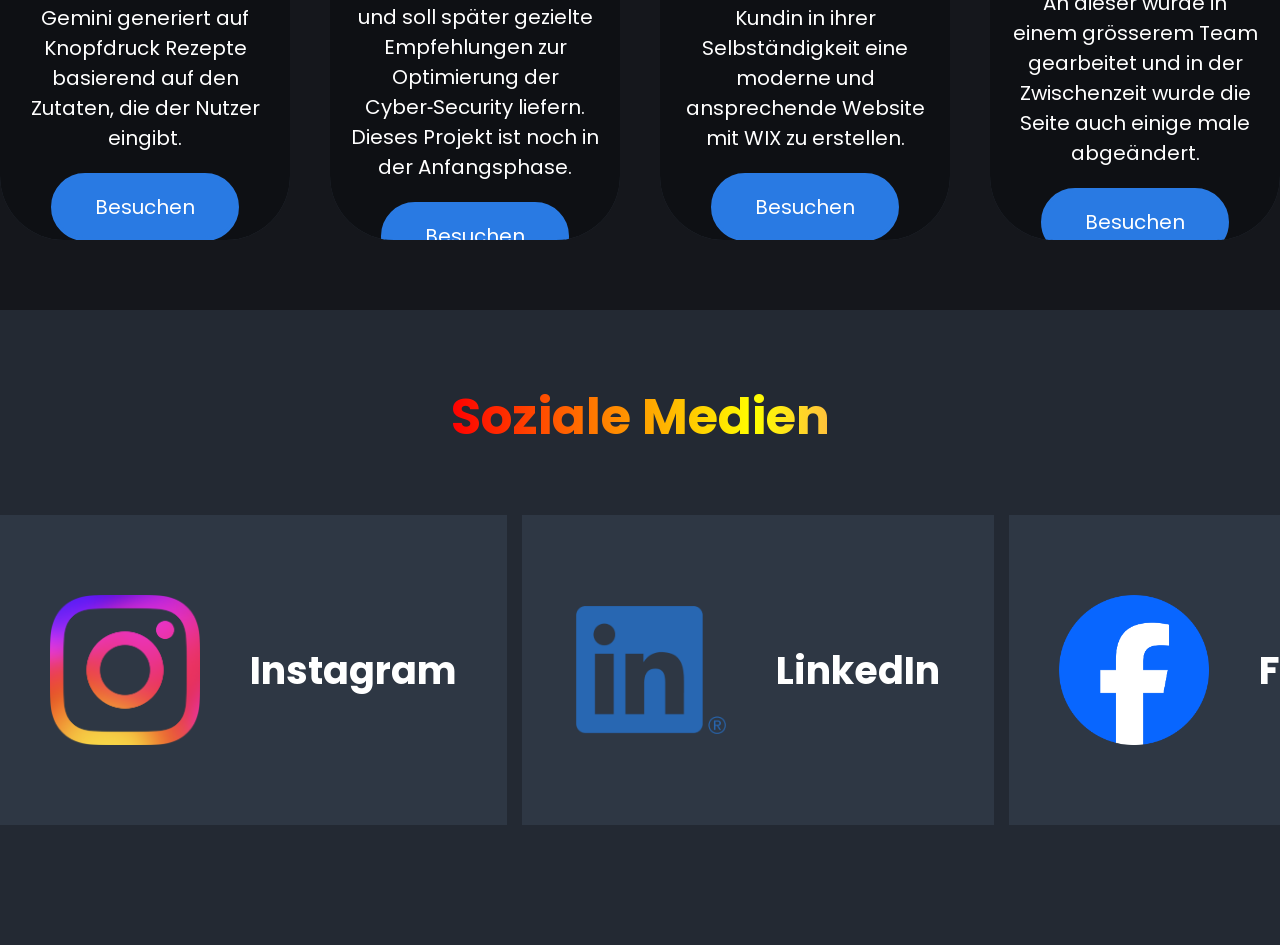
==== commit 197e0017: "Update background image paths for GitHub Pages and update section IDs and content" ====
--- a/index.html
+++ b/index.html
@@ -29,8 +29,8 @@
             <span class="material-symbols-rounded">menu</span>
           </label>
           <ul>
-            <li><a href="#about_me_section">Über Mich</a></li>
-            <li><a href="#projects_section">Meine Projekte</a></li>
+            <li><a href="#meine_motivation">Meine Motivation</a></li>
+            <li><a href="#meine_projekte">Meine Projekte</a></li>
             <li><a href="#social_medias_section">Soziale Medien</a></li>
           </ul>
         </nav>
@@ -50,31 +50,44 @@
         <img src="images/bewerbungsfoto 800.jpg" alt="Kevin Eggenberger" />
       </div>
     </header>
-    <section id="about_me_section">
+    <section id="meine_motivation">
       <img src="images/werdenbergercup.jpg" alt="This is ME!" />
       <div class="about_me_container">
-        <h2><span id="gradient-h2"> Über Mich </span></h2>
+        <h2><span id="gradient-h2"> Meine Motivation </span></h2>
         <p>
-          Lorem ipsum dolor sit amet consectetur adipisicing elit. Dignissimos
-          recusandae natus ducimus, omnis iusto, vel dolorem dolorum, quod sed
-          sint nam? Asperiores nam tenetur officia aspernatur fugiat velit
-          nostrum itaque odit enim vitae repellat fugit temporibus eaque
-          voluptatibus architecto ipsa, animi magni ullam laborum recusandae,
-          eos quaerat assumenda quidem praesentium. Reiciendis harum dignissimos
-          temporibus veritatis cupiditate asperiores, voluptatum, animi natus
-          voluptate ea cumque illum libero, distinctio nam itaque unde! Itaque,
-          fuga! Pariatur consectetur, minima voluptatem sunt saepe cupiditate
-          debitis eaque architecto adipisci eum placeat nam reiciendis obcaecati
-          molestias explicabo doloribus, temporibus odit quis asperiores quas
-          possimus dignissimos dolore deleniti. Porro inventore itaque facere,
-          illum voluptatibus eius, temporibus praesentium iure quaerat harum
-          veritatis nobis quos, fugit nesciunt totam magnam repellendus
-          obcaecati deserunt alias! Ipsa quia rerum atque nulla neque temporibus
-          ipsum!
+          Schon seit meiner Kindheit fasziniert mich alles rund um Informatik
+          und digitale Medien. Damals war es noch mehr Neugier, heute ist es ein
+          klarer beruflicher Weg, den ich bewusst einschlagen möchte. In den
+          letzten Jahren ist der Wunsch immer stärker geworden, meine Zukunft in
+          der IT aufzubauen – besonders in der Plattformentwicklung, wo Technik,
+          Struktur und Problemlösung zusammenkommen. <br />
+          <br />
+          Ich bin 27 Jahre alt und starte meine Lehre bewusst jetzt.
+          Rückblickend waren meine schulischen Leistungen in der Oberstufe nicht
+          perfekt – vor allem, weil ich damals viel Zeit in den Fussball
+          investiert habe. Ich habe seit meinem vierten Lebensjahr gespielt und
+          war bis 16 im Spitzensport aktiv. Diese Zeit hat mich geprägt:
+          Disziplin, Teamarbeit, Durchhaltevermögen und der Wille, immer besser
+          zu werden. Heute nutze ich genau diese Eigenschaften, um meinen
+          beruflichen Weg mit voller Motivation anzugehen. <br />
+          <br />
+          In den letzten Jahren habe ich privat wie auch beruflich verschiedene
+          Projekte umgesetzt, die mir gezeigt haben, wie viel Freude mir das
+          Lösen technischer Herausforderungen macht. Einige dieser Projekte sind
+          hier auf meiner Website verlinkt. Sie spiegeln meinen Lernweg, meine
+          Neugier und meinen Anspruch wider, den Kundenanspruch zu erfüllen.
+          <br />
+          <br />
+          <strong
+            >Ich bin überzeugt, dass man mit Ehrgeiz, Lernbereitschaft und
+            echter Leidenschaft viel erreichen kann. Genau mit dieser
+            Einstellung gehe ich meinen Weg in die Informatik an – offen,
+            motiviert und bereit, jeden Tag besser zu werden.</strong
+          >
         </p>
       </div>
     </section>
-    <section id="projects_section">
+    <section id="meine_projekte">
       <h2><span id="gradient-h2">Meine Projekte</span></h2>
       <div class="flex_container">
         <div
@@ -86,10 +99,9 @@
         >
           <h3 style="text-align: center">Rezepte-Zauberer</h3>
           <p>
-            Bei diesem Projekt wollte ich zum ersten mal eine AI-API
-            miteinbinden. Die Gemini API generiert auf Knopfdruck Rezepte
-            basierend auf den Zutaten, die der Nutzer eingibt. Das Projekt ist
-            noch nicht komplettiert.
+            Bei diesem Projekt wollte ich zum ersten mal eine AI-API in eines
+            meiner Projekte einbinden. Google Gemini generiert auf Knopfdruck
+            Rezepte basierend auf den Zutaten, die der Nutzer eingibt.
           </p>
           <a
             href="https://kevineggenberger.github.io/rezept-zauberer/"
@@ -106,10 +118,9 @@
         >
           <h3 style="text-align: center">Cyber-Security Tool</h3>
           <p>
-            Bei diesem Projekt habe ich mich mit verschiedenen Cyber-Security
-            Elementen auseinandergesetzt. Es frägt verschiedene
-            Sicherheitsaspekte ab und soll dem Nutzer zukünftig Tipps geben, wie
-            er die Sicherheit seiner Website verbessern kann.
+            Das Tool analysiert mehrere sicherheitsrelevante Bereiche einer
+            Website und soll später gezielte Empfehlungen zur Optimierung der
+            Cyber‑Security liefern. Dieses Projekt ist noch in der Anfangsphase.
           </p>
           <a
             href="https://kevineggenberger.github.io/CyberSecurityTool/"
--- a/about_me.css
+++ b/about_me.css
@@ -1,48 +1,54 @@
-#gradient-h2{
-    background: linear-gradient(90deg, #ff0000, #ffff00, #ff00f3, #0033ff, #ff00c4, #ff0000);
-    background-size: 400%;
-    -webkit-text-fill-color: transparent;
-    -webkit-background-clip: text;
-    background-clip: text;
-    animation: animate 10s linear infinite;
+#gradient-h2 {
+  background: linear-gradient(
+    90deg,
+    #ff0000,
+    #ffff00,
+    #ff00f3,
+    #0033ff,
+    #ff00c4,
+    #ff0000
+  );
+  background-size: 400%;
+  -webkit-text-fill-color: transparent;
+  -webkit-background-clip: text;
+  background-clip: text;
+  animation: animate 10s linear infinite;
 }
 
-
-#about_me_section{
-    padding: 100px 0;
-    background-color: var(--secondary-color);
-    display: flex;
-    justify-content: center;
-    align-items: center;
-    gap: 100px;
-    flex-wrap: wrap-reverse;
+#meine_motivation {
+  padding: 100px 0;
+  background-color: var(--secondary-color);
+  display: flex;
+  justify-content: center;
+  align-items: center;
+  gap: 100px;
+  flex-wrap: wrap-reverse;
 }
 
-
-.about_me_container{
-    width: 750px;
-    max-width: 90%;
+.about_me_container {
+  width: 750px;
+  max-width: 90%;
 }
-#about_me_section img{
-    width: 400px;
-    max-width: calc(90% - 30px);
-    border: 15px solid var(--main-brand-color);
+#meine_motivation img {
+  width: 400px;
+  max-width: calc(90% - 30px);
+  border: 15px solid var(--main-brand-color);
 }
-.about_me_container h2{
-    font-size: 60px;
+.about_me_container h2 {
+  font-size: 60px;
+  text-align: center;
+  margin-bottom: 30px;
+}
+.about_me_container p {
+  text-align: left;
+  line-height: 175%;
+}
+@media (max-width: 800px) {
+  #about_me_section {
+    padding: 50px 0;
+  }
+  .about_me_container h2 {
     text-align: center;
-    margin-bottom: 30px;
+    font-size: 12vw;
+  }
 }
-.about_me_container p{
-    text-align: left;
-    line-height: 175%;
-}
-@media(max-width: 800px){
-    #about_me_section{
-        padding: 50px 0;    
-    }
-    .about_me_container h2{
-        text-align: center;
-        font-size: 12vw;
-    }
-}
--- a/services.css
+++ b/services.css
@@ -1,8 +1,8 @@
-#projects_section {
+#meine_projekte {
   padding: 70px 0;
   background-color: var(--primary-color);
 }
-#projects_section h2 {
+#meine_projekte h2 {
   font-size: 50px;
   text-align: center;
 }
@@ -66,7 +66,7 @@
   background: transparent;
 }
 @media (max-width: 500px) {
-  #projects_section h2 {
+  #meine_projekte h2 {
     font-size: 12vw;
   }
   .flex_container {
